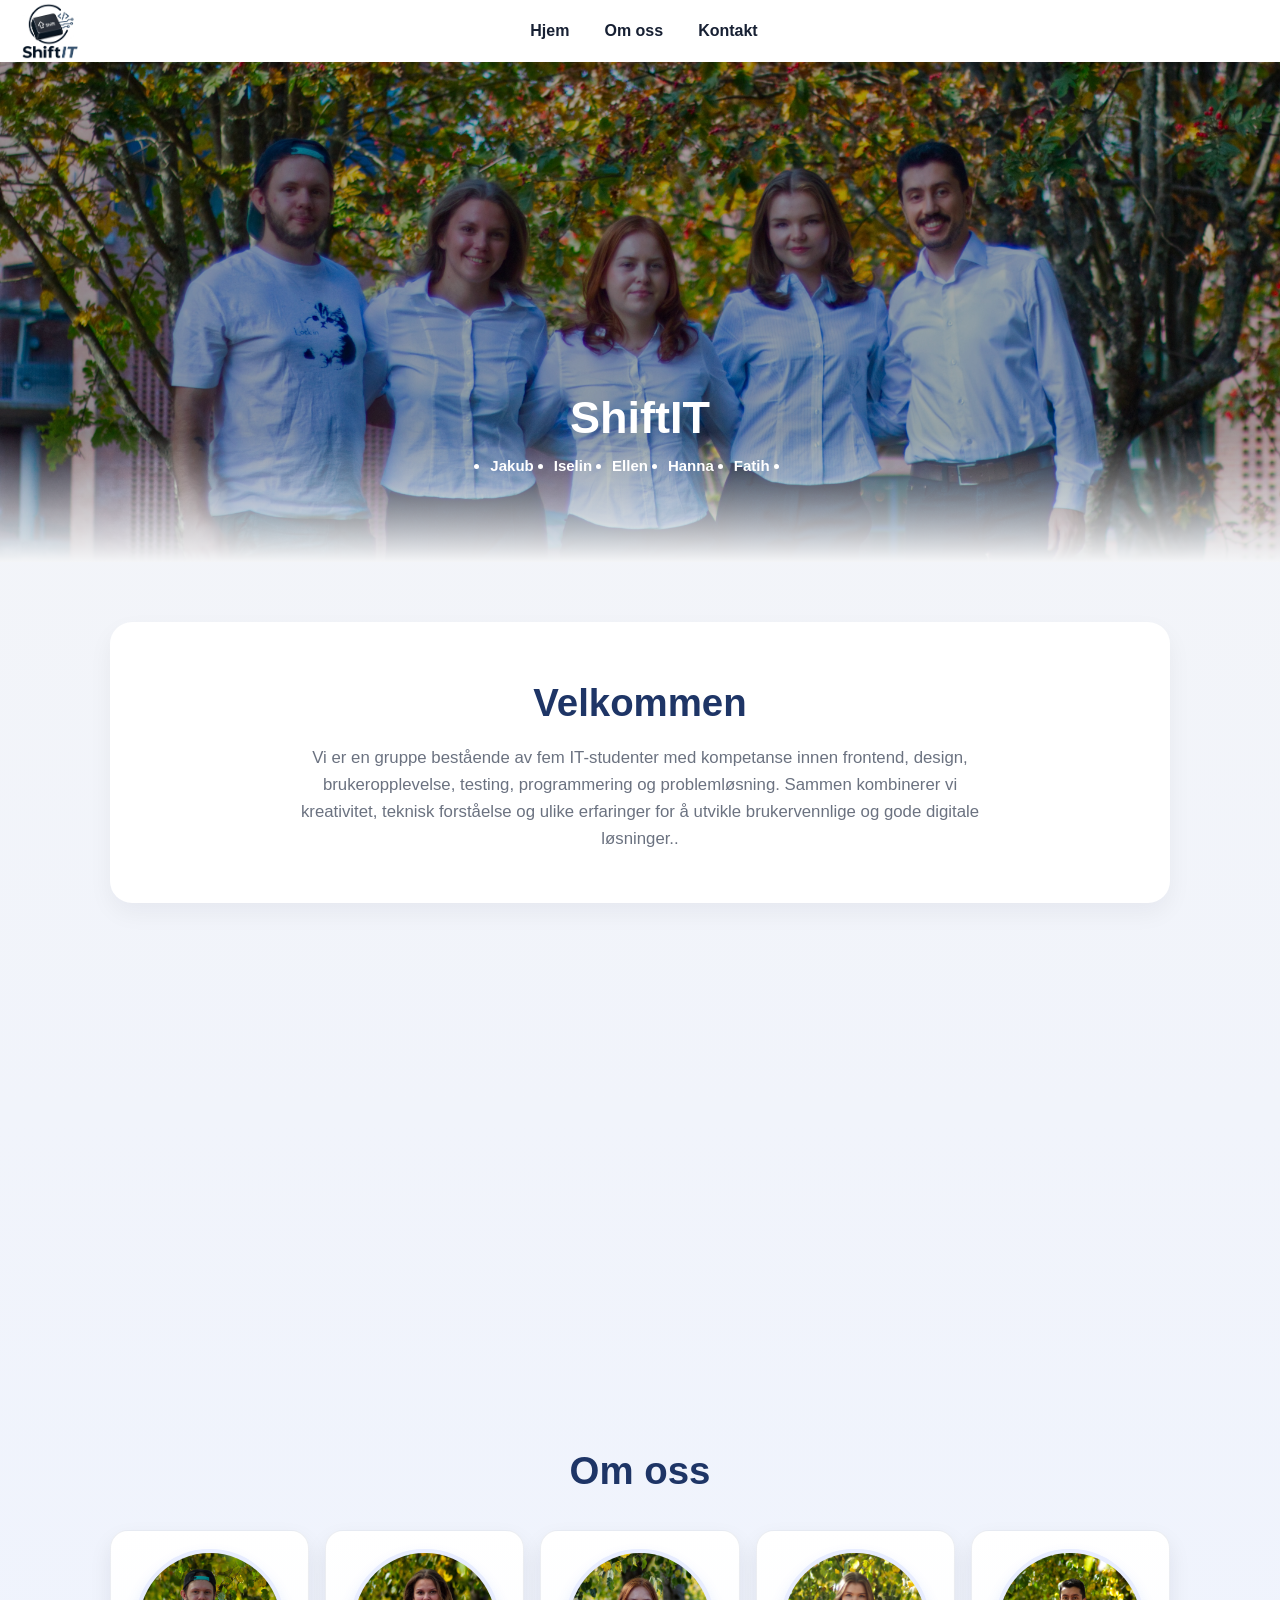
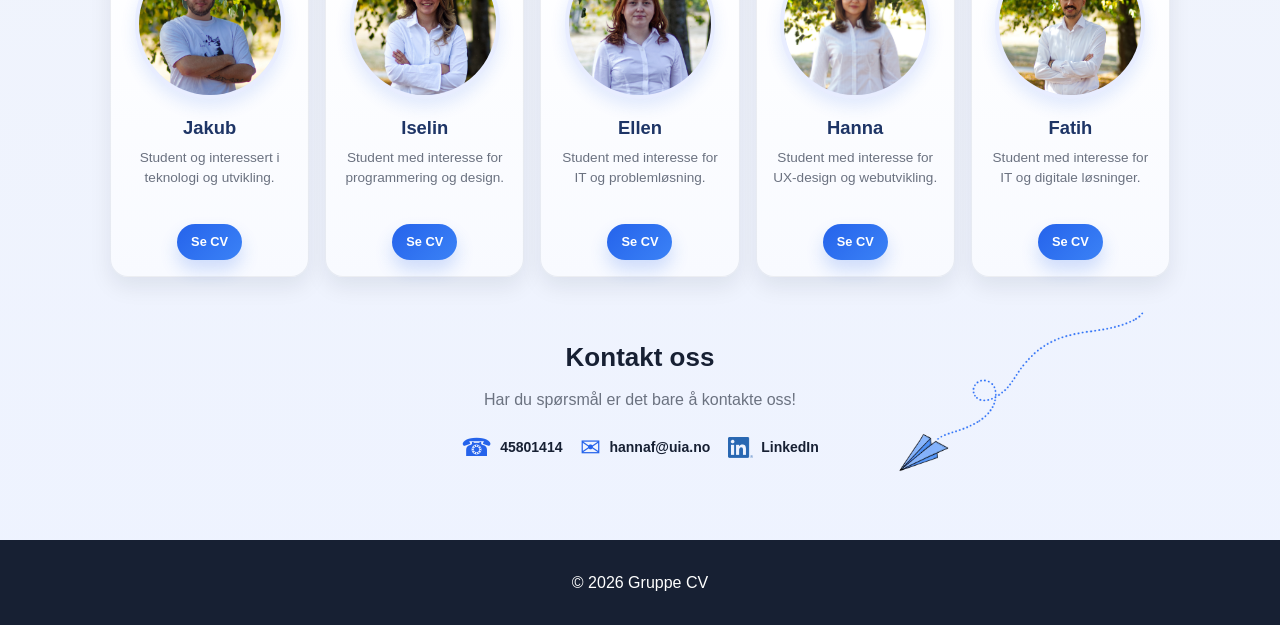
==== index.html @ 8dcec385 "Bytt til youtube-nocookie for embed" ====
<!DOCTYPE html>
<html lang="no">
<head>
    <meta charset="UTF-8">
    <meta name="viewport" content="width=device-width, initial-scale=1.0">
    <title>ShiftIT</title>
    <link rel="icon" type="image/jpeg" href="images/logo-ShiftIT.jpeg?v=7">
    <link rel="shortcut icon" type="image/jpeg" href="images/logo-ShiftIT.jpeg?v=7">
    <link rel="apple-touch-icon" href="images/logo-ShiftIT.jpeg?v=7">
    <link rel="stylesheet" href="root/style.css">
</head>
<body id="hjem">

    <nav aria-label="Hovednavigasjon">
        <img class="nav-logo" src="images/logo-ShiftIT.jpeg" alt="ShiftIT">
        <a href="#hjem">Hjem</a>
        <a href="#om-oss">Om oss</a>
        <a href="#contact">Kontakt</a>
    </nav>

    <section class="page-hero">
        <div class="hero-banner" aria-label="Gruppe CV">
            <span id="gruppenavn">ShiftIT</span>

            <ul id="group-members-bg">
                <li>Jakub</li>
                <li>Iselin</li>
                <li>Ellen</li>
                <li>Hanna</li>
                <li>Fatih</li>
                <li></li>
            </ul>
        </div>
    </section>

    <main>

        <section class="welcome-section">
            <h2>Velkommen</h2>
            <p>Vi er en gruppe bestående av fem IT-studenter med kompetanse innen frontend, 
                design, brukeropplevelse, testing, programmering og problemløsning. 
                Sammen kombinerer vi kreativitet, teknisk forståelse og ulike erfaringer for å utvikle 
                brukervennlige og gode digitale løsninger..</p>
        </section>

        <section style="max-width: 800px; margin: 40px auto; padding: 0 20px;">
            <iframe width="100%" height="450" 
                src="https://www.youtube-nocookie.com/embed/MYUvL6rIDRw?si=BD4aIZhxPsMnX1Lg" 
                title="ShiftIT presentasjon" 
                frameborder="0" 
                allow="accelerometer; autoplay; clipboard-write; encrypted-media; gyroscope; picture-in-picture; web-share" 
                referrerpolicy="strict-origin-when-cross-origin" 
                allowfullscreen></iframe>
        </section>

        <section id="om-oss" class="team-section">
            <h2>Om oss</h2>
            <div class="team-grid">
                <article class="team-card">
                    <div class="team-card__image-wrap">
                        <img class="team-card__image" src="images/portraits/jakub-sq.jpg" alt="Jakub">
                    </div>
                    <div class="team-card__content">
                        <h3>Jakub</h3>
                        <p>Student og interessert i teknologi og utvikling.</p>
                        <a href="pages/Jakub.html">Se CV</a>
                    </div>
                </article>

                <article class="team-card">
                    <div class="team-card__image-wrap">
                        <img class="team-card__image" src="images/portraits/iselin.jpg" alt="Iselin">
                    </div>
                    <div class="team-card__content">
                        <h3>Iselin</h3>
                        <p>Student med interesse for programmering og design.</p>
                        <a href="pages/Iselin.html">Se CV</a>
                    </div>
                </article>

                <article class="team-card">
                    <div class="team-card__image-wrap">
                        <img class="team-card__image" src="images/portraits/ellen-sq.jpg" alt="Ellen">
                    </div>
                    <div class="team-card__content">
                        <h3>Ellen</h3>
                        <p>Student med interesse for IT og problemløsning.</p>
                        <a href="pages/Ellen.html">Se CV</a>
                    </div>
                </article>

                <article class="team-card">
                    <div class="team-card__image-wrap">
                        <img class="team-card__image" src="images/hanna-8.JPG" alt="Hanna">
                    </div>
                    <div class="team-card__content">
                        <h3>Hanna</h3>
                        <p>Student med interesse for UX-design og webutvikling.</p>
                        <a href="pages/Hanna.html">Se CV</a>
                    </div>
                </article>

                <article class="team-card">
                    <div class="team-card__image-wrap">
                        <img class="team-card__image" src="images/portraits/fatih-sq.jpg" alt="Fatih">
                    </div>
                    <div class="team-card__content">
                        <h3>Fatih</h3>
                        <p>Student med interesse for IT og digitale løsninger.</p>
                        <a href="pages/Fatih.html">Se CV</a>
                    </div>
                </article>
            </div>
        </section>

        <section id="contact" class="contact-section">  
            <h2>Kontakt oss</h2>
            <p>Har du spørsmål er det bare å kontakte oss!</p>

            <div class="contact-options">
                <a class="contact-option" href="tel:+4745801414" aria-label="Ring Hanna på telefon" title="Ring Hanna">
                    <span class="contact-icon" aria-hidden="true">&#9742;</span>
                    <span class="contact-label">45801414</span>
                </a>
                <a class="contact-option" href="mailto:hannaf@uia.no" aria-label="Send e-post til Hanna" title="Send e-post">
                    <span class="contact-icon" aria-hidden="true">&#9993;</span>
                    <span class="contact-label">hannaf@uia.no</span>
                </a>
                <a class="contact-option" href="https://www.linkedin.com/in/hanna-falang-9656ba212/" target="_blank" rel="noopener noreferrer" aria-label="Åpne Hanna sin LinkedIn-profil" title="Åpne LinkedIn">
                    <img src="images/linkedin.png" alt="" class="contact-icon contact-icon-image">
                    <span class="contact-label">LinkedIn</span>
                </a>
            </div>

            <img class="paper-plane" src="images/papirfly.png" alt="">
            
        </section>

    </main>

    <footer>
        <p>&copy; 2026 Gruppe CV</p>
    </footer>

</body>
</html>
---- root/style.css ----
* {
    box-sizing: border-box;
    margin: 0;
    padding: 0;
}

html {
    scroll-behavior: smooth;
}

body {
    font-family: Arial, sans-serif;
    background: linear-gradient(180deg, #f4f5f7 0%, #eef3ff 100%);
    color: #1e3566;
    line-height: 1.6;
     overflow-x: hidden;
}

.hanna-page {
    background: linear-gradient(180deg, #f4f5f7 0%, #eef3ff 100%);
}

nav {
    position: relative;
    display: flex;
    justify-content: center;
    gap: 35px;
    background-color: rgba(255, 255, 255, 0.95);
    padding: 18px;
    position: sticky;
    top: 0;
    z-index: 10;
    box-shadow: 0 2px 10px rgba(0, 0, 0, 0.08);
    
}

.nav-logo {
    position: absolute;
    left: 22px;
    top: 50%;
    width: 56px;
    height: 56px;
    object-fit: contain;
    transform: translateY(-50%);
}

nav a {
    color: #172033;
    text-decoration: none;
    font-weight: bold;
    position: relative;
    left: 4px;
    transition: color 0.2s ease;
}

nav a:hover {
    color: #2563eb;
}

main {
   max-width: 1100px;
    margin: 60px auto 40px;
    padding: 0 20px;
}

.page-hero {
    width: 100%;
    margin: 0 auto;
}

.hero-banner {
    min-height: 500px; 
    display: flex;
    flex-direction: column;
    justify-content: flex-start;
    align-items: center;
    place-items: center;
    background-image: url('../images/gruppebilde2.JPG');
    background-size: cover;
    background-position: center center;
    color: white;
    font-size: 48px;
    font-weight: bold;
    background-repeat: no-repeat;
    position: relative;
    padding-top: 20px;
    
}



.hero-banner::after {
    content: "";
    position: absolute;
    inset: 0;
    background: rgba(0, 0, 0, 0.35);
    z-index: 0;
}


.hero-banner::after {
    content: "";
    position: absolute;
    inset: 0;
    background: rgba(0, 0, 0, 0.35);
    z-index: 0;
}

.hero-banner::before {
    content: "";
    position: absolute;
    left: 0;
    right: 0;
    bottom: 0;
    height: 130px;
    background: linear-gradient(180deg, rgba(0,0,0,0) 0%, #f4f5f7 100%);
    pointer-events: none;
    z-index: 1;
}


.hero-banner > span {
    position: relative;
    z-index: 2;
    font-size: 45px;
    font-weight: bold;
    margin-top: 300px;
}
.hero-banner #group-members-bg {
    display: flex;
    flex-direction: row;
    font-size: 15px;
    gap: 20px;
    margin-top: 0px;
    z-index: 2;
}

.welcome-section {
    text-align: center;
    background-color: white;
    padding: 50px 30px;
    border-radius: 22px;
    margin-bottom: 40px;
    box-shadow: 0 10px 25px rgba(15, 23, 42, 0.05);
}

.welcome-section h2 {
    font-size: clamp(1.8rem, 3vw, 2.6rem);
    margin-bottom: 12px;
}

.welcome-section p {
    max-width: 700px;
    margin: auto;
    color: #6b7280;
    font-size: 1.05rem;
}

.team-section {
    margin-bottom: 40px;
    width: 100%;
    }

.team-section > h2 {
    text-align: center;
    font-size: clamp(1.8rem, 3vw, 2.6rem);
    margin-bottom: 28px;
}

.team-grid {
    display: grid;
    grid-template-columns: repeat(5, minmax(150px, 1fr));
    gap: 16px;
    align-items: stretch;
}

.team-card {
    background: linear-gradient(180deg, #ffffff 0%, #f8faff 100%);
    border-radius: 18px;
    padding: 18px 14px 16px;
    box-shadow: 0 10px 22px rgba(15, 23, 42, 0.08);
    border: 1px solid rgba(148, 163, 184, 0.18);
    display: flex;
    flex-direction: column;
    align-items: center;
    text-align: center;
    min-height: 290px;
}

.team-card__image-wrap {
    width: 150px;
    height: 150px;
    border-radius: 50%;
    overflow: hidden;
    border: 4px solid #e8edff;
    box-shadow: 0 8px 16px rgba(37, 99, 235, 0.12);
    margin-bottom: 14px;
    background: #dfe7ff;
    flex-shrink: 0;
}

.team-card__image {
    width: 100%;
    height: 100%;
    object-fit: cover;
    display: block;
}

.team-card__content {
    display: flex;
    flex-direction: column;
    align-items: center;
    width: 100%;
}

.team-card h3 {
    font-size: 1.15rem;
    margin-bottom: 6px;
}

.team-card p {
    color: #6b7280;
    margin-bottom: 14px;
    min-height: 62px;
    font-size: 0.85rem;
    line-height: 1.45;
}

.team-card a {
    color: #fff;
    background: linear-gradient(135deg, #2563eb, #3b82f6);
    text-decoration: none;
    font-weight: bold;
    padding: 8px 14px;
    border-radius: 999px;
    font-size: 0.8rem;
    transition: transform 0.2s ease, box-shadow 0.2s ease;
    box-shadow: 0 10px 18px rgba(37, 99, 235, 0.2);
}

.team-card a:hover {
    transform: translateY(-1px);
    box-shadow: 0 14px 20px rgba(37, 99, 235, 0.24);
}

footer {
    background-color: #172033;
    color: white;
    text-align: center;
    padding: 30px;
    margin-top: 60px;
}

.profile {
    display: grid;
    grid-template-columns: 300px 1fr;
    gap: 55px;
    align-items: center;
    margin: 70px 0 60px;
}

.profile img {
    width: 100%;
    height: 300px;
    object-fit: cover;
    object-position: center;
    border-radius: 18px;
}

.profile-text {
    max-width: 650px;
}

.study {
    display: inline-block;
    color: #2563eb;
    font-size: 14px;
    font-weight: bold;
    text-transform: uppercase;
    letter-spacing: 1.2px;
    margin-bottom: 10px;
}

.profile-text h1 {
    font-size: 46px;
    line-height: 1.15;
    color: #172033;
    margin-bottom: 18px;
}

.profile-text > p:not(.study) {
    color: #6b7280;
    font-size: 17px;
    max-width: 600px;
}

.skills {
    display: flex;
    flex-wrap: wrap;
    gap: 10px;
    margin-top: 24px;
}

.skills span {
    background-color: #eef2f8;
    color: #172033;
    padding: 6px 12px;
    border-radius: 8px;
    font-size: 14px;
    font-weight: 600;
}

.profile-content {
    display: grid;
    grid-template-columns: repeat(2, 1fr);
    gap: 22px;
    margin-bottom: 50px;
}

.profile-card {
    background-color: white;
    padding: 32px;
    border-radius: 16px;
    border: 1px solid #e5e7eb;
    box-shadow: 0 4px 14px rgba(0, 0, 0, 0.04);
}

.profile-card h2 {
    font-size: 21px;
    color: #172033;
    margin-bottom: 12px;
}

.profile-card p {
    color: #6b7280;
}

.profile-card:hover {
    box-shadow: 0 8px 24px rgba(23, 32, 51, 0.08);
    transform: translateY(-2px);
    transition: 0.2s ease;
}

.cv-section {
    background-color: white;
    padding: 38px 42px;
    border-radius: 16px;
    margin-bottom: 24px;
    border-left: 4px solid #2563eb;
    box-shadow: 0 4px 14px rgba(0, 0, 0, 0.04);
}

.cv-section h2 {
    color: #172033;
    font-size: 26px;
    margin-bottom: 14px;
}

.cv-section p {
    color: #6b7280;
    max-width: 800px;
}

.contact-section {
    position: relative;
    max-width: 1100px;
    margin: 0 auto 40px;
    padding: 20px;
    text-align: center;
    width: 100%;
}

.contact-section h2 {
    color: #172033;
    font-size: 26px;
    margin-bottom: 8px;
    text-align: center;
    width: 100%;
}

.contact-section > p {
    color: #6b7280;
    margin-bottom: 22px;
    text-align: center;
    width: 100%;
}

.contact-options {
    display: flex;
    justify-content: center;
    align-items: center;
    gap: 18px;
}

.contact-option {
    display: flex;
    align-items: center;
    gap: 8px;
    justify-content: flex-start;
    width: auto;
    height: auto;
    color: #2563eb;
    text-decoration: none;
    transition: color 0.2s ease, background-color 0.2s ease, transform 0.2s ease;
}

.contact-option:hover {
    color: #2563eb;
    transform: translateY(-2px);
}

.contact-icon {
    font-size: 25px;
    line-height: 1;
}

.contact-icon-image {
    width: 25px;
    height: 25px;
    object-fit: contain;
}

.contact-label {
    color: #172033;
    font-size: 14px;
    font-weight: 600;
    white-space: nowrap;
}

.contact-option:hover .contact-label {
    color: #2563eb;
}

.paper-plane {
    position: absolute;
    right: 18px;
    bottom: 0;
    width: clamp(150px, 22vw, 260px);
    height: auto;
    pointer-events: none;
}

@media (max-width: 700px) {
    .contact-options {
        gap: 14px;
    }

    .paper-plane {
        right: 8px;
        width: 150px;
    }
}

.team-members-grid {
    display: grid;
    grid-template-columns: repeat(auto-fit, minmax(150px, 1fr));
    gap: 20px;
}

.team-members-grid > div > div {
    background-color: #fff;
    box-shadow: 0 4px 6px rgba(0, 0, 0, 0.1);
    border-radius: 16px;
    padding: 24px;
    text-align: center;
    transition: transform 0.3s ease;
}

.team-members-grid > div:hover > div {
    transform: scale(1.05);
}

.member-image {
    width: 120px;
    height: 120px;
    object-fit: cover;
    border-radius: 50%;
    display: block;
    margin: 0 auto 16px;
}

.team-members-grid h3 {
    font-size: 1.25rem;
    font-weight: 600;
    margin: 0 0 8px;
    color: #333;
}

.team-members-grid p {
    color: #6b7280;
    margin: 0;
    line-height: 1.4;
}
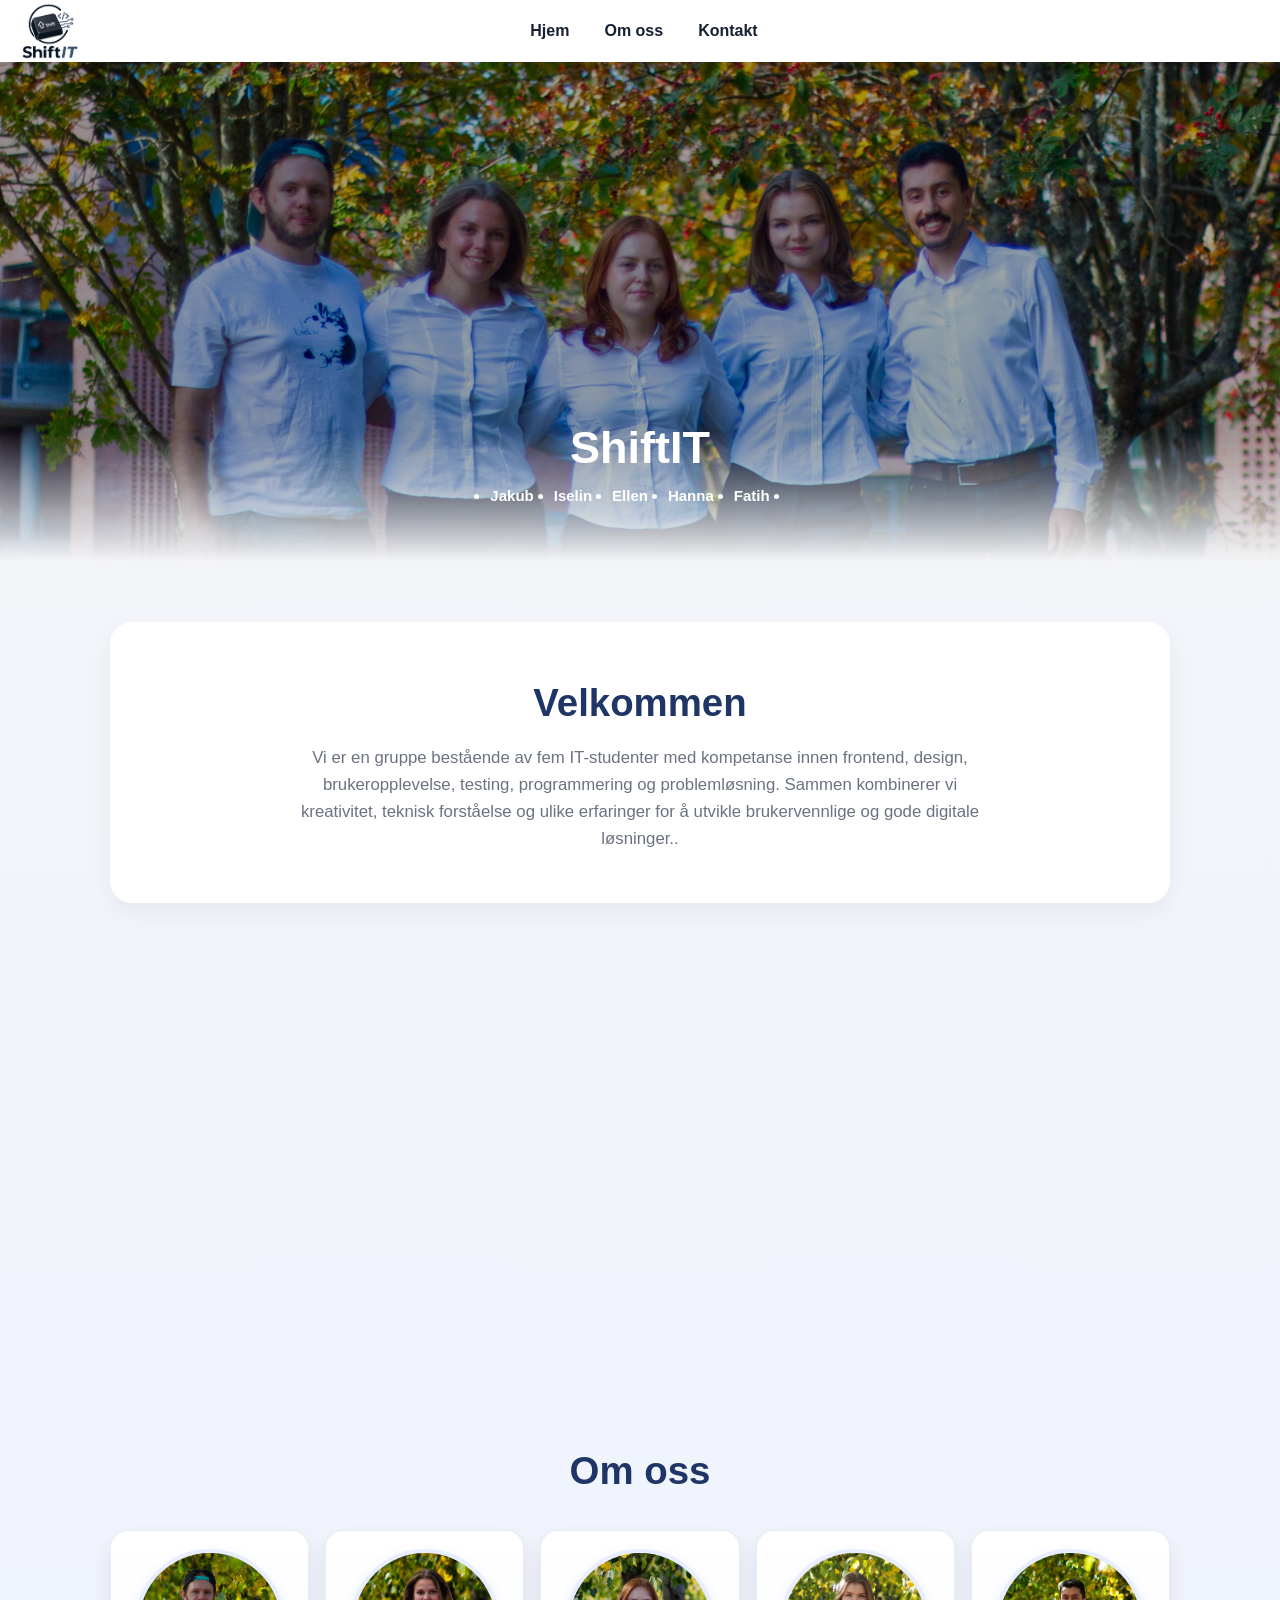
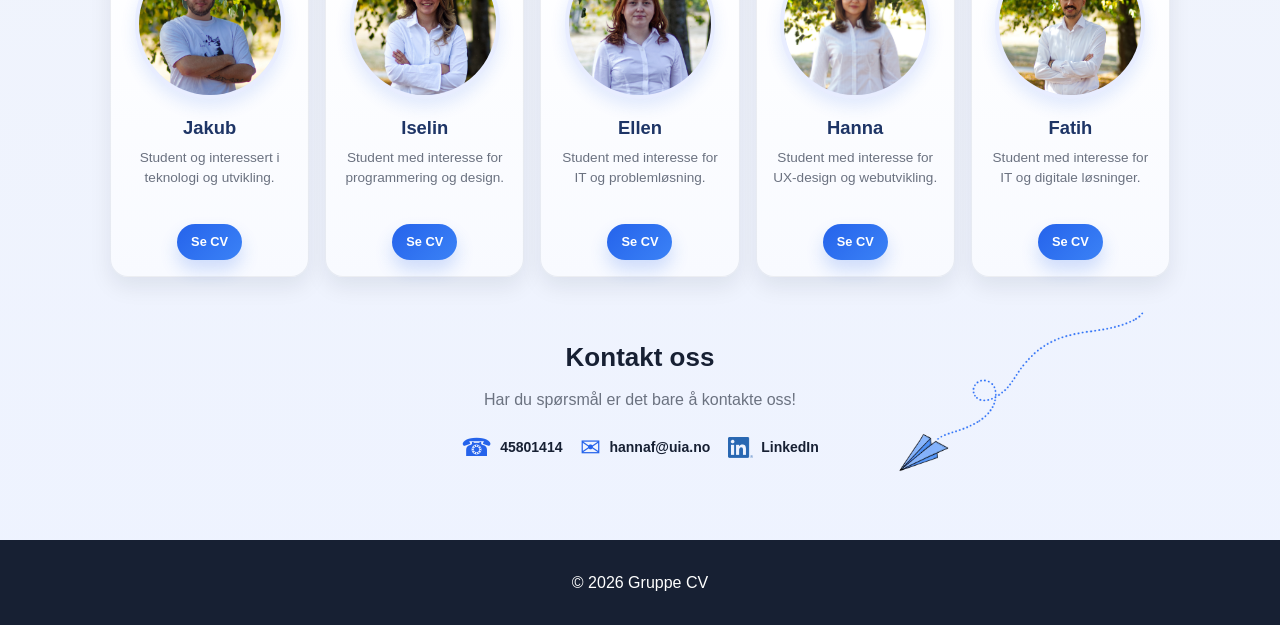
==== commit 70c68610: "Merge branch 'main' of https://github.com/Itsiselin/GruppeCV into iselin-cv" ====
--- a/index.html
+++ b/index.html
@@ -44,13 +44,14 @@
         </section>
 
         <section style="max-width: 800px; margin: 40px auto; padding: 0 20px;">
-            <iframe width="100%" height="450" 
-                src="https://www.youtube-nocookie.com/embed/MYUvL6rIDRw?si=BD4aIZhxPsMnX1Lg" 
-                title="ShiftIT presentasjon" 
+            <iframe 
+                width="100%" 
+                height="450" 
+                src="https://www.youtube.com/embed/MYUvL6rIDRw" 
+                title="ShiftIT presentasjon"
                 frameborder="0" 
-                allow="accelerometer; autoplay; clipboard-write; encrypted-media; gyroscope; picture-in-picture; web-share" 
-                referrerpolicy="strict-origin-when-cross-origin" 
-                allowfullscreen></iframe>
+                allowfullscreen>
+            </iframe>
         </section>
 
         <section id="om-oss" class="team-section">
--- a/root/style.css
+++ b/root/style.css
@@ -13,7 +13,7 @@
     background: linear-gradient(180deg, #f4f5f7 0%, #eef3ff 100%);
     color: #1e3566;
     line-height: 1.6;
-     overflow-x: hidden;
+    overflow-x: hidden;
 }
 
 .hanna-page {
@@ -31,7 +31,6 @@
     top: 0;
     z-index: 10;
     box-shadow: 0 2px 10px rgba(0, 0, 0, 0.08);
-    
 }
 
 .nav-logo {
@@ -58,18 +57,19 @@
 }
 
 main {
-   max-width: 1100px;
+    max-width: 1100px;
     margin: 60px auto 40px;
     padding: 0 20px;
 }
 
 .page-hero {
     width: 100%;
+    max-width: 1500px;
     margin: 0 auto;
 }
 
 .hero-banner {
-    min-height: 500px; 
+    min-height: 500px;
     display: flex;
     flex-direction: column;
     justify-content: flex-start;
@@ -77,26 +77,14 @@
     place-items: center;
     background-image: url('../images/gruppebilde2.JPG');
     background-size: cover;
-    background-position: center center;
+    background-position: center;
     color: white;
     font-size: 48px;
     font-weight: bold;
     background-repeat: no-repeat;
     position: relative;
     padding-top: 20px;
-    
-}
-
-
-
-.hero-banner::after {
-    content: "";
-    position: absolute;
-    inset: 0;
-    background: rgba(0, 0, 0, 0.35);
-    z-index: 0;
-}
-
+}
 
 .hero-banner::after {
     content: "";
@@ -118,14 +106,14 @@
     z-index: 1;
 }
 
-
-.hero-banner > span {
+.hero-banner #gruppenavn {
     position: relative;
     z-index: 2;
     font-size: 45px;
     font-weight: bold;
-    margin-top: 300px;
-}
+    margin-top: 330px;
+}
+
 .hero-banner #group-members-bg {
     display: flex;
     flex-direction: row;
@@ -159,7 +147,7 @@
 .team-section {
     margin-bottom: 40px;
     width: 100%;
-    }
+}
 
 .team-section > h2 {
     text-align: center;
@@ -309,12 +297,25 @@
     font-size: 14px;
     font-weight: 600;
 }
+.social-links {
+    display: flex;
+    gap: 12px;
+    margin-top: 20px;
+    align-items: center;
+}
+
+.social-links img {
+    width: 36px;
+    height: 36px;
+    object-fit: contain;
+}
 
 .profile-content {
     display: grid;
     grid-template-columns: repeat(2, 1fr);
     gap: 22px;
     margin-bottom: 50px;
+    
 }
 
 .profile-card {
@@ -359,6 +360,70 @@
 .cv-section p {
     color: #6b7280;
     max-width: 800px;
+}
+
+.project-grid {
+    display: grid;
+    grid-template-columns: repeat(3, 1fr);
+    gap: 20px;
+    margin-top: 28px;
+}
+
+.project-card {
+    background-color: #f8faff;
+    border: 1px solid #e5e7eb;
+    border-radius: 14px;
+    padding: 24px;
+    transition: transform 0.2s ease, box-shadow 0.2s ease;
+}
+
+.project-card:hover {
+    transform: translateY(-3px);
+    box-shadow: 0 8px 20px rgba(23, 32, 51, 0.08);
+}
+
+.project-card h3 {
+    color: #172033;
+    font-size: 20px;
+    margin-bottom: 10px;
+}
+
+.project-card p {
+    font-size: 14px;
+    line-height: 1.6;
+    margin-bottom: 18px;
+}
+
+.project-tags {
+    display: flex;
+    flex-wrap: wrap;
+    gap: 7px;
+}
+
+.project-tags span {
+    background-color: #eef2f8;
+    color: #172033;
+    padding: 5px 9px;
+    border-radius: 7px;
+    font-size: 12px;
+    font-weight: 600;
+}
+.project-card img {
+    width: 100%;
+    height: 250px;
+    object-fit: contain;
+    border-radius: 12px;
+    margin-bottom: 22px;
+}
+.kartverket-img {
+    transform: scale(1.5);
+    height: 280px;
+    object-fit: contain;
+    transform-origin: center;
+}
+.project-image-wrap {
+    overflow: hidden;
+    border-radius: 12px;
 }
 
 .contact-section {
@@ -491,3 +556,55 @@
     margin: 0;
     line-height: 1.4;
 }
+
+@media (max-width: 1200px) {
+
+    main {
+        max-width: 1000px;
+        padding: 0 24px;
+    }
+
+    .team-grid {
+        grid-template-columns: repeat(3, 1fr);
+    }
+
+    .profile {
+        grid-template-columns: 260px 1fr;
+        gap: 40px;
+    }
+
+    .profile img {
+        height: 260px;
+    }
+
+    .profile-text h1 {
+        font-size: 40px;
+    }
+
+    .profile-content {
+        grid-template-columns: repeat(2, 1fr);
+        gap: 20px;
+    }
+
+    .project-grid {
+        grid-template-columns: repeat(3, 1fr);
+        gap: 18px;
+    }
+
+    .project-card {
+        padding: 20px;
+    }
+
+    .project-card img {
+        height: 220px;
+    }
+
+    .kartverket-img {
+        height: 240px;
+        transform: scale(1.35);
+    }
+
+    .cv-section {
+        padding: 34px 36px;
+    }
+}
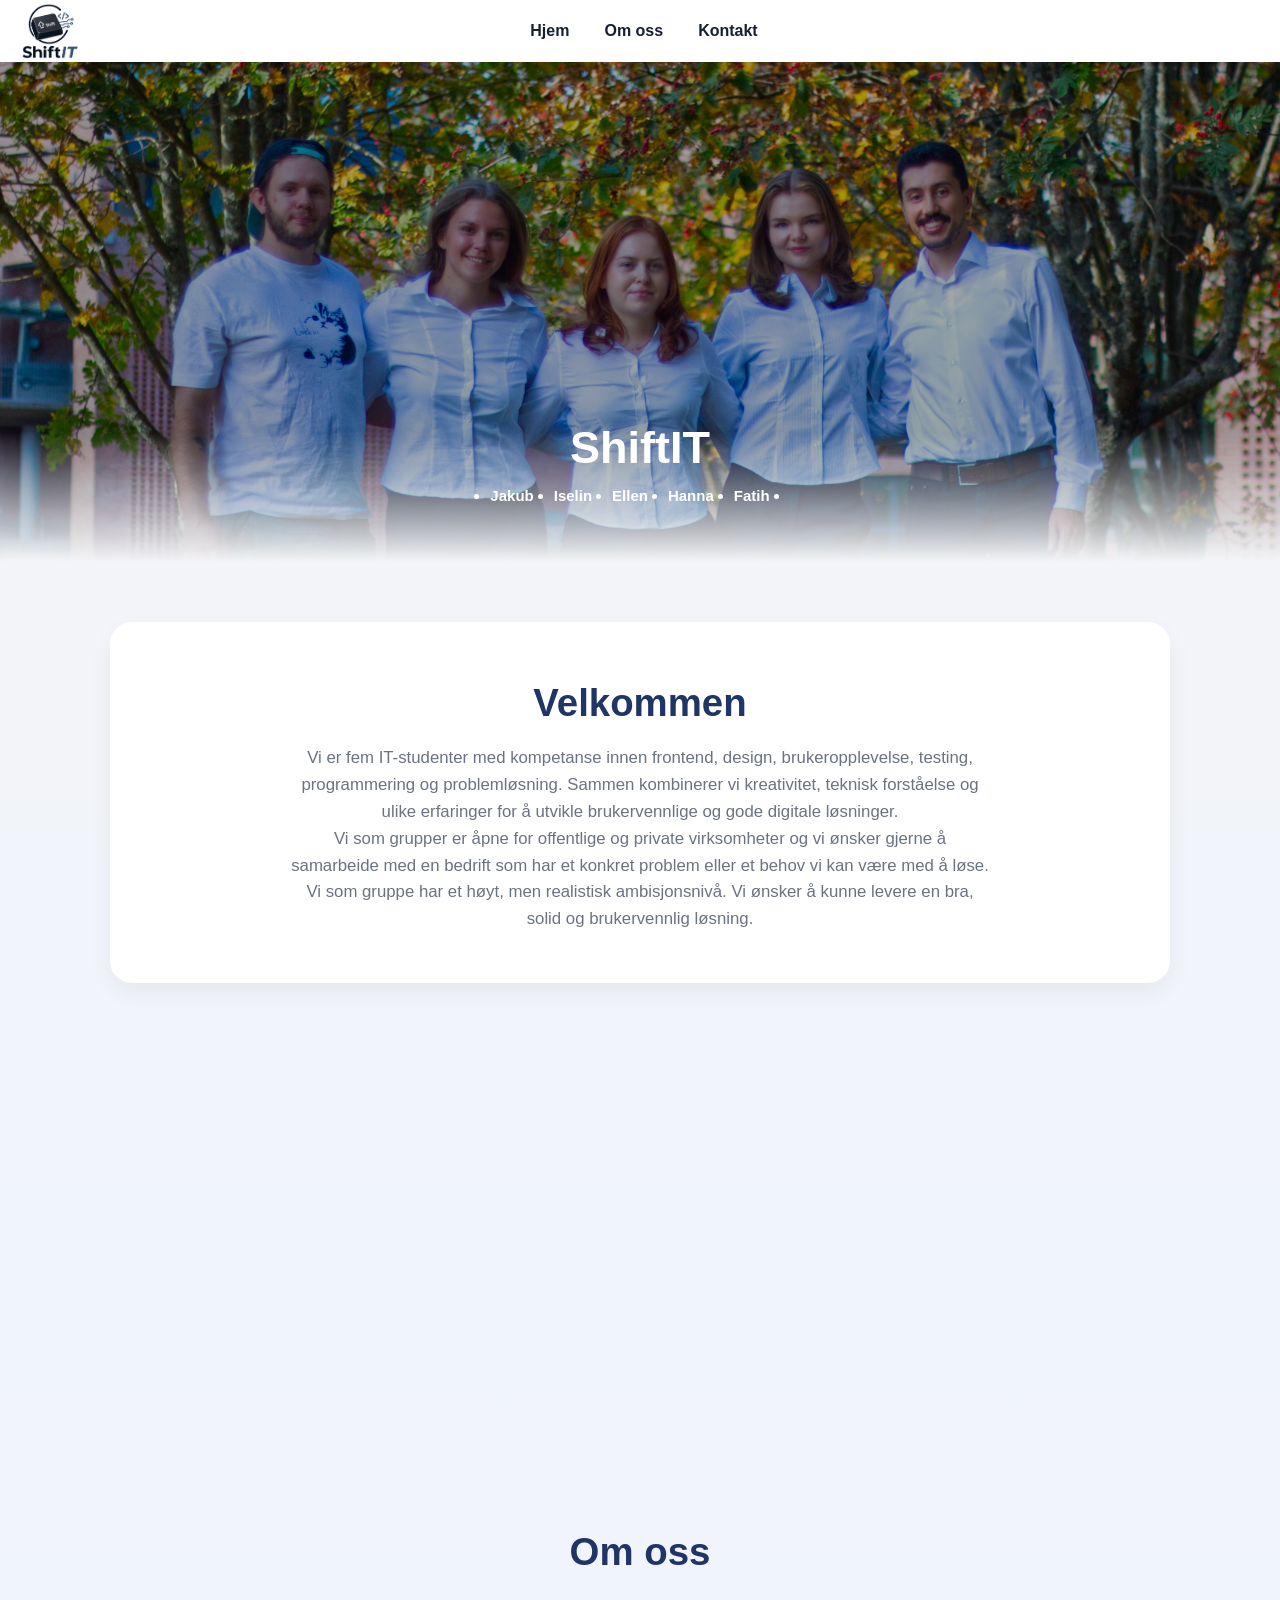
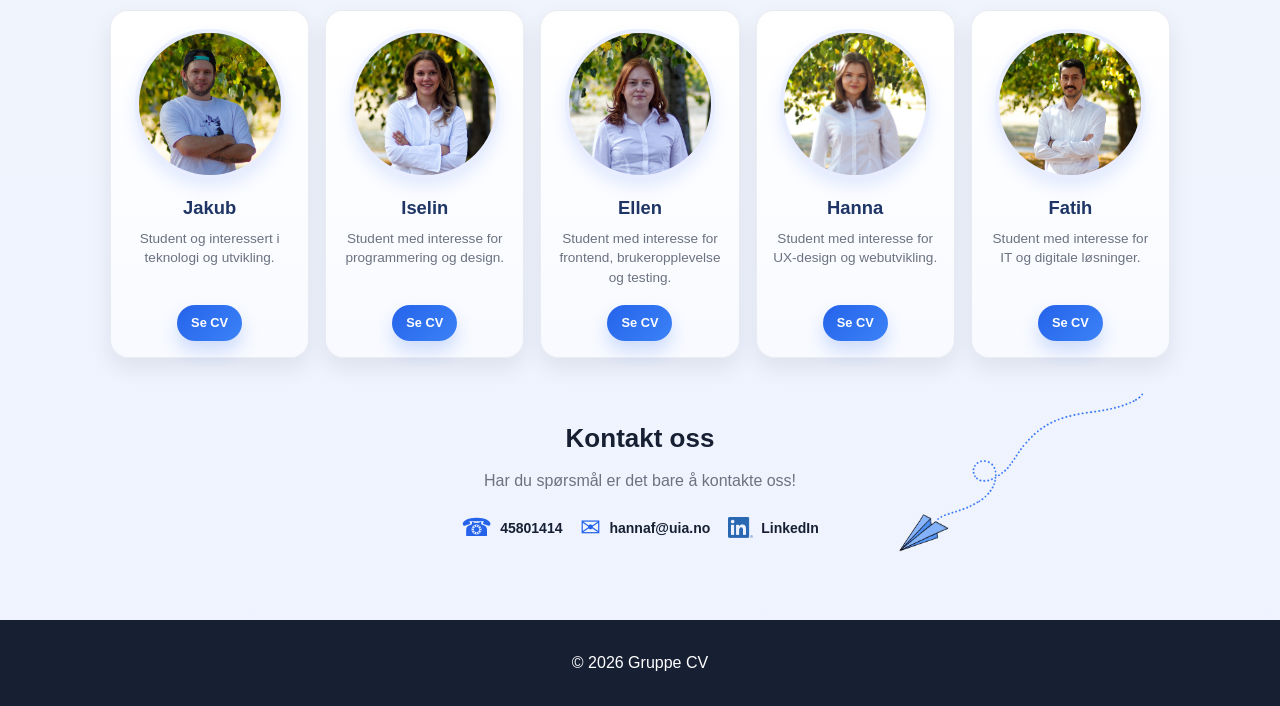
==== commit cb8d01f6: "Oppdater index" ====
--- a/index.html
+++ b/index.html
@@ -37,21 +37,27 @@
 
         <section class="welcome-section">
             <h2>Velkommen</h2>
-            <p>Vi er en gruppe bestående av fem IT-studenter med kompetanse innen frontend, 
-                design, brukeropplevelse, testing, programmering og problemløsning. 
-                Sammen kombinerer vi kreativitet, teknisk forståelse og ulike erfaringer for å utvikle 
-                brukervennlige og gode digitale løsninger..</p>
+        
+            <p>
+                Vi er fem IT-studenter med kompetanse innen frontend, design, 
+                brukeropplevelse, testing, programmering og problemløsning. 
+                Sammen kombinerer vi kreativitet, teknisk forståelse og ulike erfaringer 
+                for å utvikle brukervennlige og gode digitale løsninger.
+            </p>
+        
+            <p>
+                Vi som grupper er åpne for offentlige og private virksomheter og vi ønsker gjerne å samarbeide med en bedrift som har et konkret problem eller et behov vi kan være med å løse. 
+Vi som gruppe har et høyt, men realistisk ambisjonsnivå. Vi ønsker å kunne levere en bra, solid og brukervennlig løsning. 
+
         </section>
-
         <section style="max-width: 800px; margin: 40px auto; padding: 0 20px;">
-            <iframe 
-                width="100%" 
-                height="450" 
-                src="https://www.youtube.com/embed/MYUvL6rIDRw" 
-                title="ShiftIT presentasjon"
+            <iframe width="100%" height="450" 
+                src="https://www.youtube-nocookie.com/embed/MYUvL6rIDRw?si=BD4aIZhxPsMnX1Lg" 
+                title="ShiftIT presentasjon" 
                 frameborder="0" 
-                allowfullscreen>
-            </iframe>
+                allow="accelerometer; autoplay; clipboard-write; encrypted-media; gyroscope; picture-in-picture; web-share" 
+                referrerpolicy="strict-origin-when-cross-origin" 
+                allowfullscreen></iframe>
         </section>
 
         <section id="om-oss" class="team-section">
@@ -85,7 +91,7 @@
                     </div>
                     <div class="team-card__content">
                         <h3>Ellen</h3>
-                        <p>Student med interesse for IT og problemløsning.</p>
+                        <p>Student med interesse for frontend, brukeropplevelse og testing.</p>
                         <a href="pages/Ellen.html">Se CV</a>
                     </div>
                 </article>
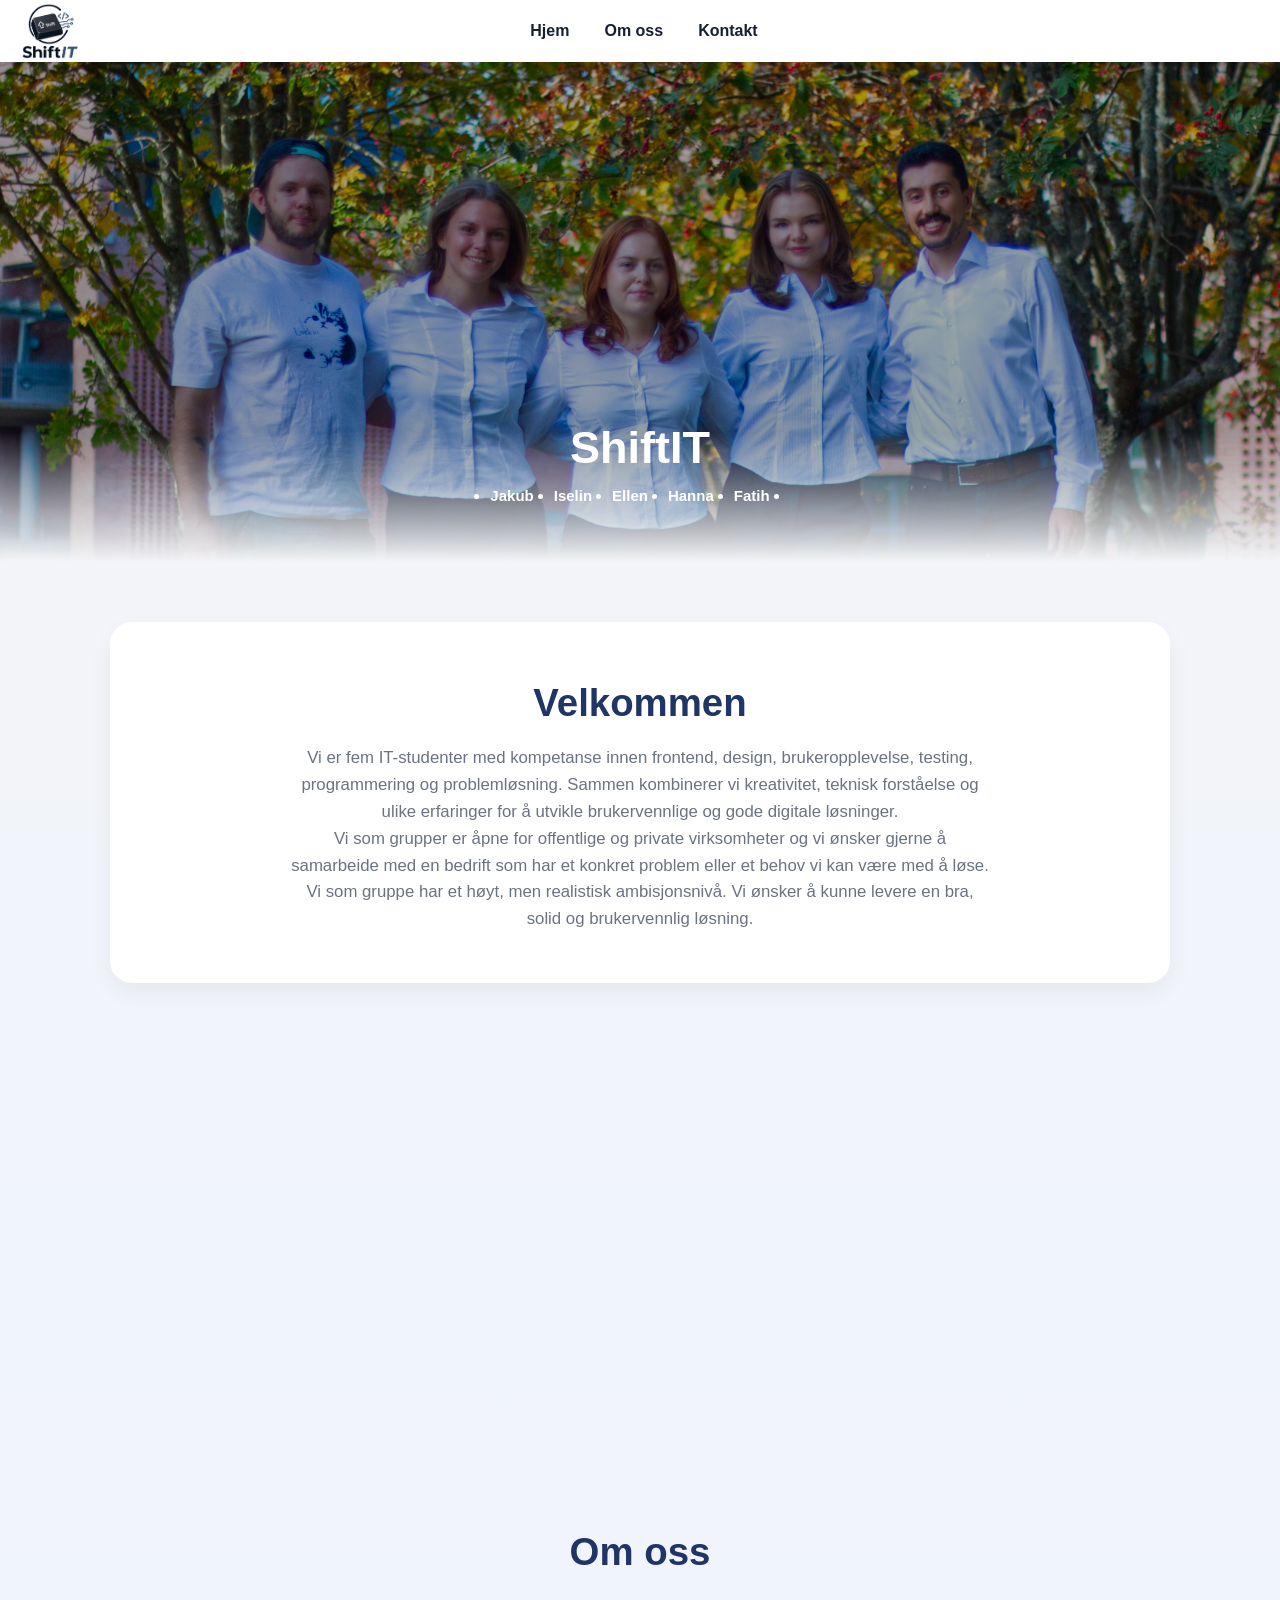
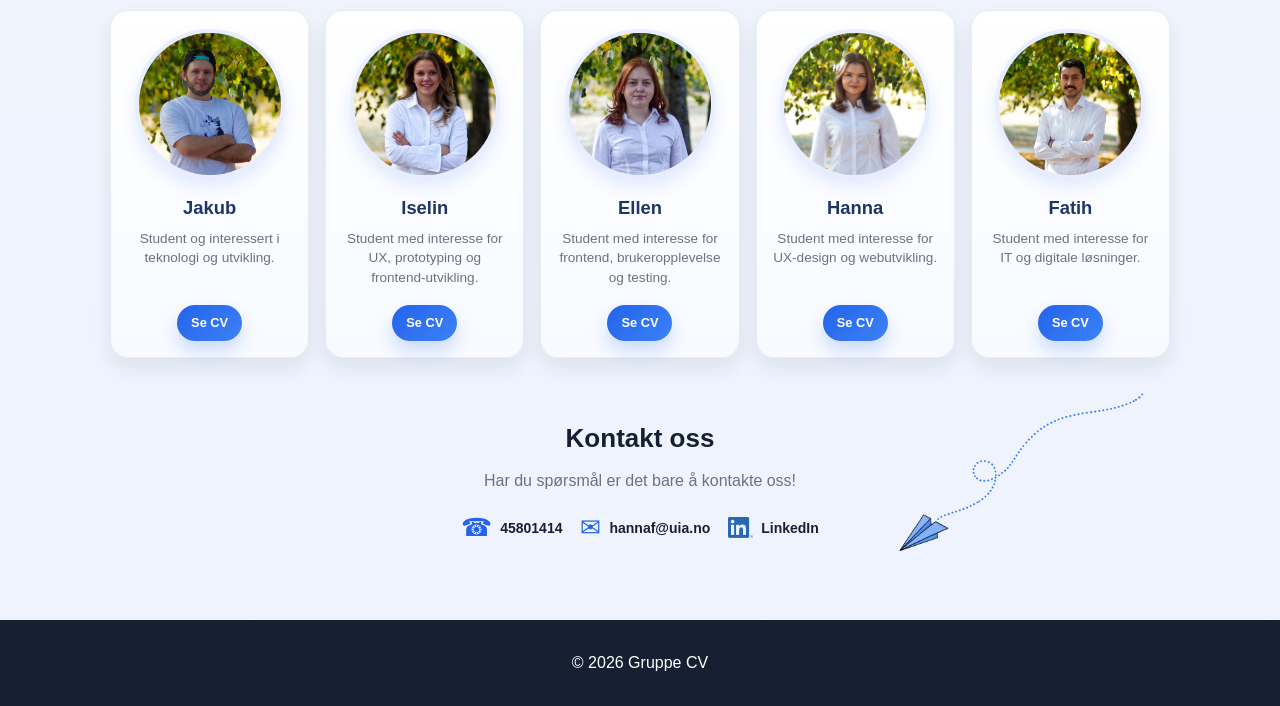
==== commit 2b066598: "edits" ====
--- a/index.html
+++ b/index.html
@@ -80,7 +80,7 @@
                     </div>
                     <div class="team-card__content">
                         <h3>Iselin</h3>
-                        <p>Student med interesse for programmering og design.</p>
+                        <p>Student med interesse for UX, prototyping og frontend-utvikling.</p>
                         <a href="pages/Iselin.html">Se CV</a>
                     </div>
                 </article>
--- a/root/style.css
+++ b/root/style.css
@@ -304,12 +304,29 @@
     align-items: center;
 }
 
+.social-links a {
+    display: inline-flex;
+    align-items: center;
+    gap: 7px;
+    text-decoration: none;
+    color: #172033;
+    font-weight: 600;
+    font-size: 15px;
+}
+
+.social-links a:visited {
+    color: #172033;
+}
+
+.social-links a:hover {
+    color: #2563eb;
+}
+
 .social-links img {
     width: 36px;
     height: 36px;
     object-fit: contain;
 }
-
 .profile-content {
     display: grid;
     grid-template-columns: repeat(2, 1fr);
@@ -425,7 +442,10 @@
     overflow: hidden;
     border-radius: 12px;
 }
-
+.profile-card ul,
+.profile-card li {
+    color: #6b7280;
+}
 .contact-section {
     position: relative;
     max-width: 1100px;
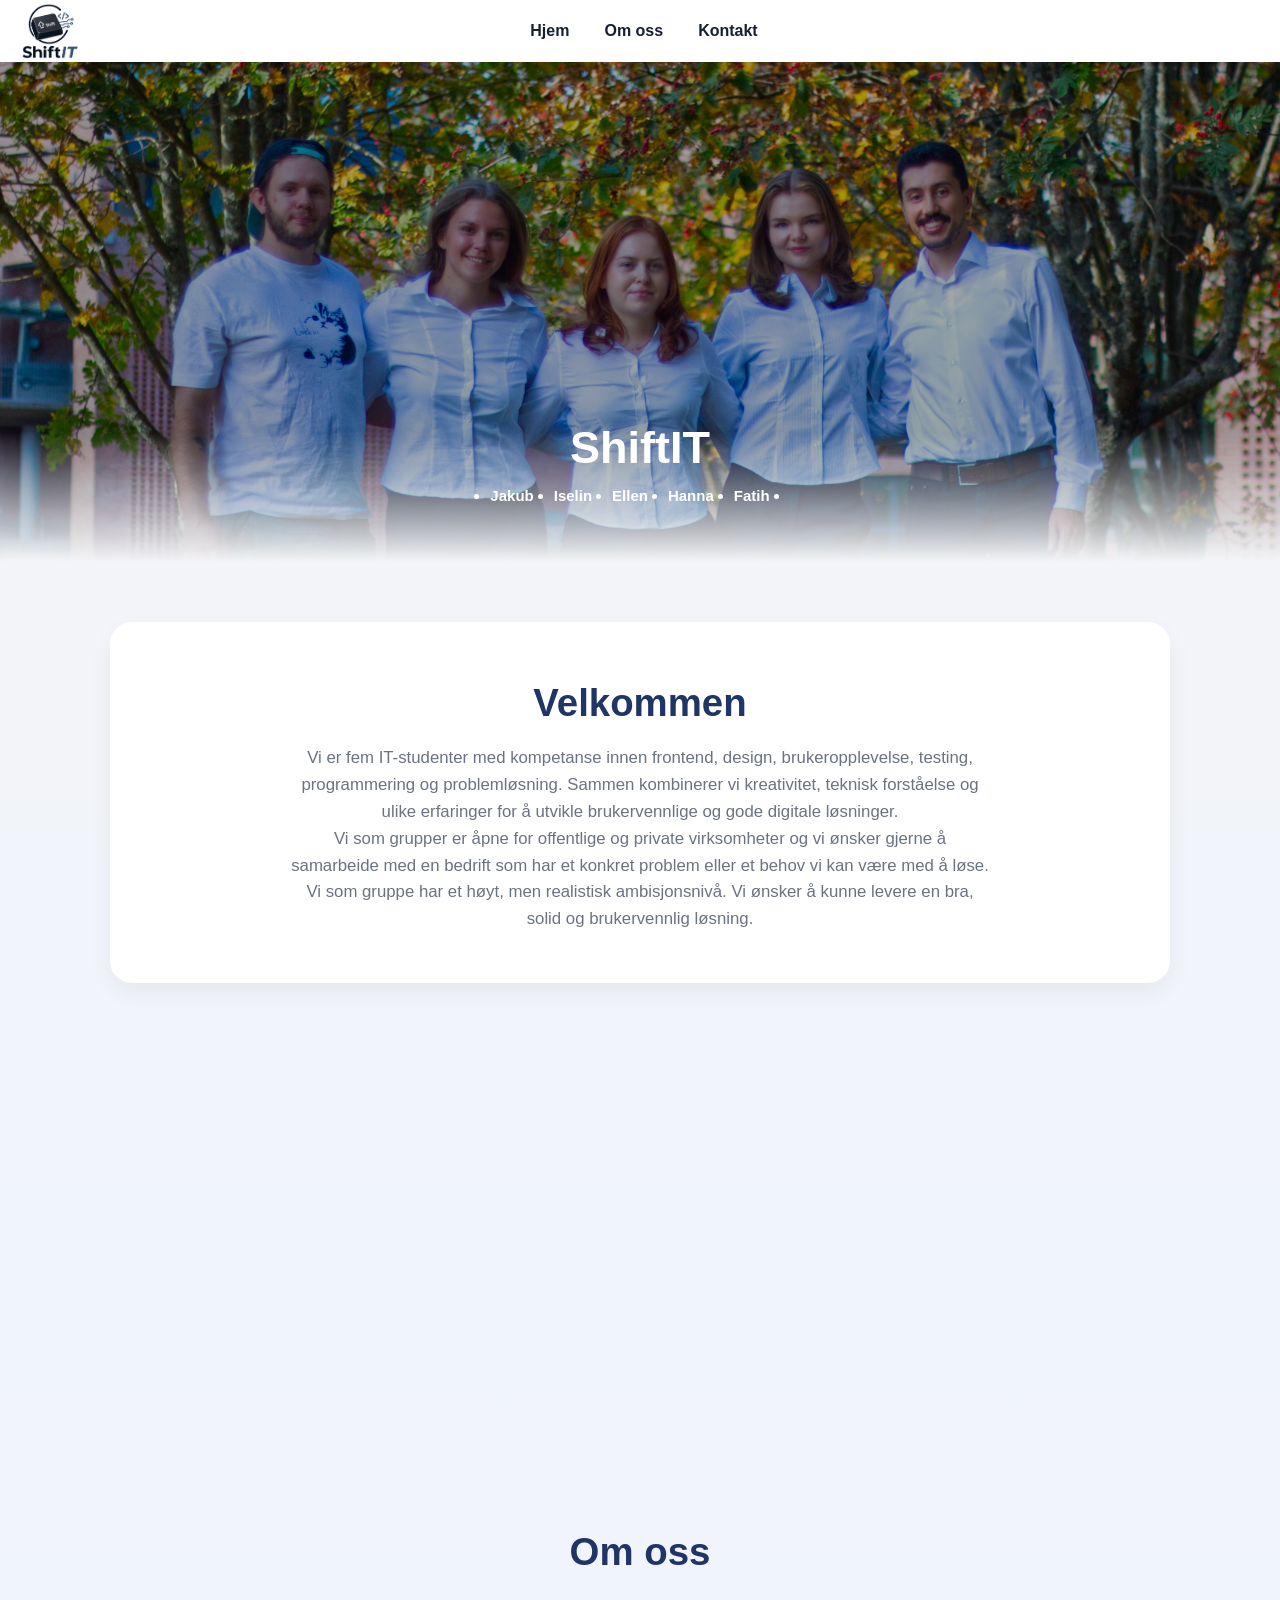
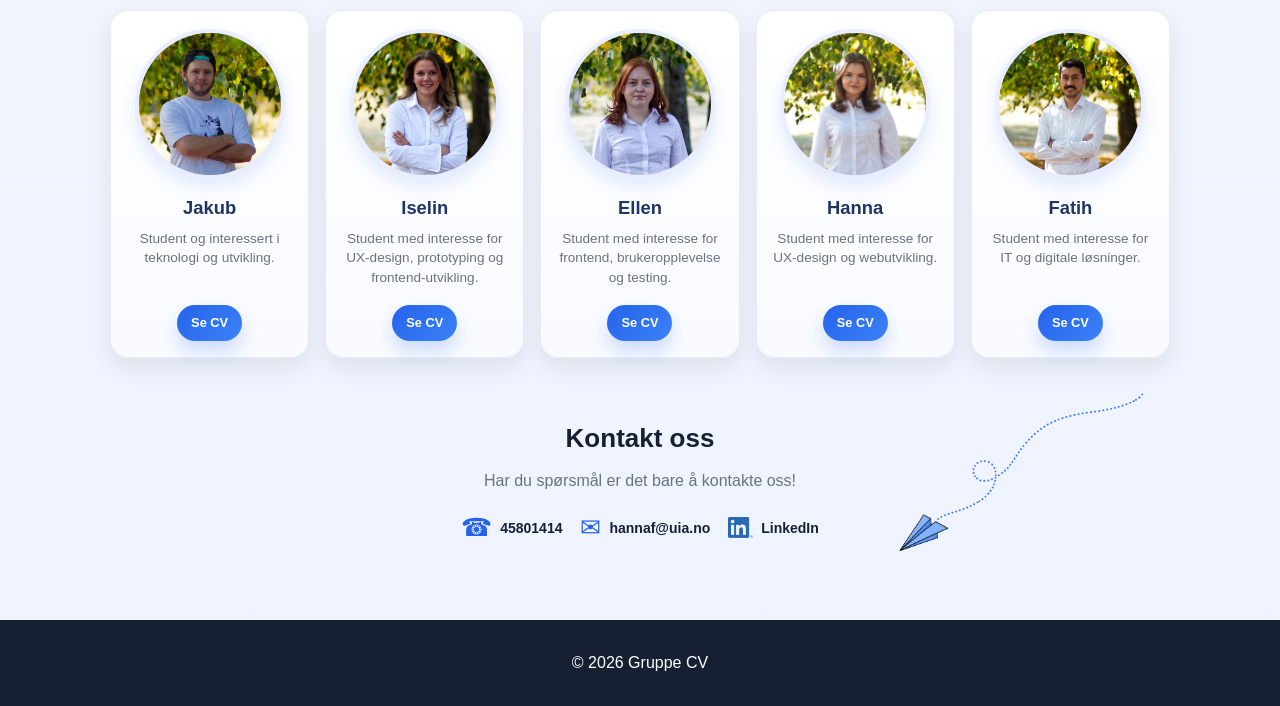
==== commit 3af4fa03: "small changes" ====
--- a/index.html
+++ b/index.html
@@ -80,7 +80,7 @@
                     </div>
                     <div class="team-card__content">
                         <h3>Iselin</h3>
-                        <p>Student med interesse for UX, prototyping og frontend-utvikling.</p>
+                        <p>Student med interesse for UX-design, prototyping og frontend-utvikling.</p>
                         <a href="pages/Iselin.html">Se CV</a>
                     </div>
                 </article>
